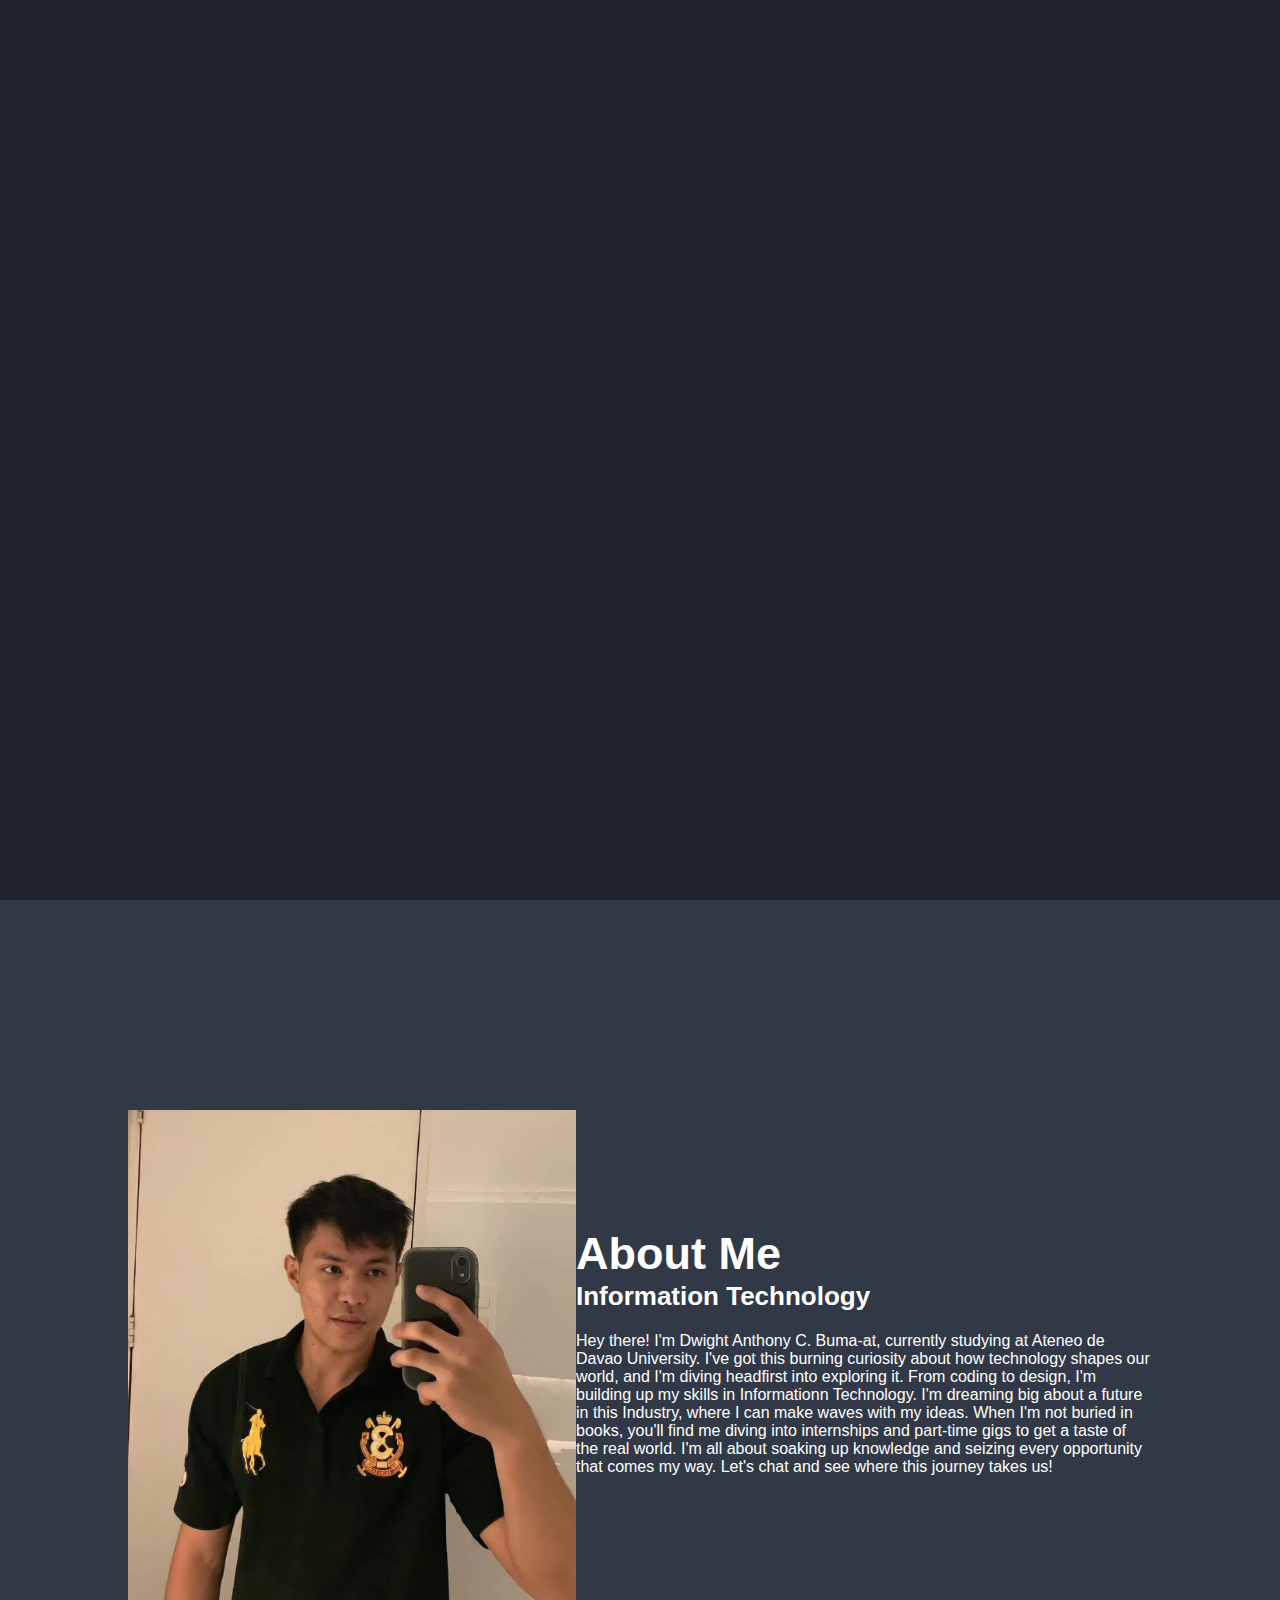
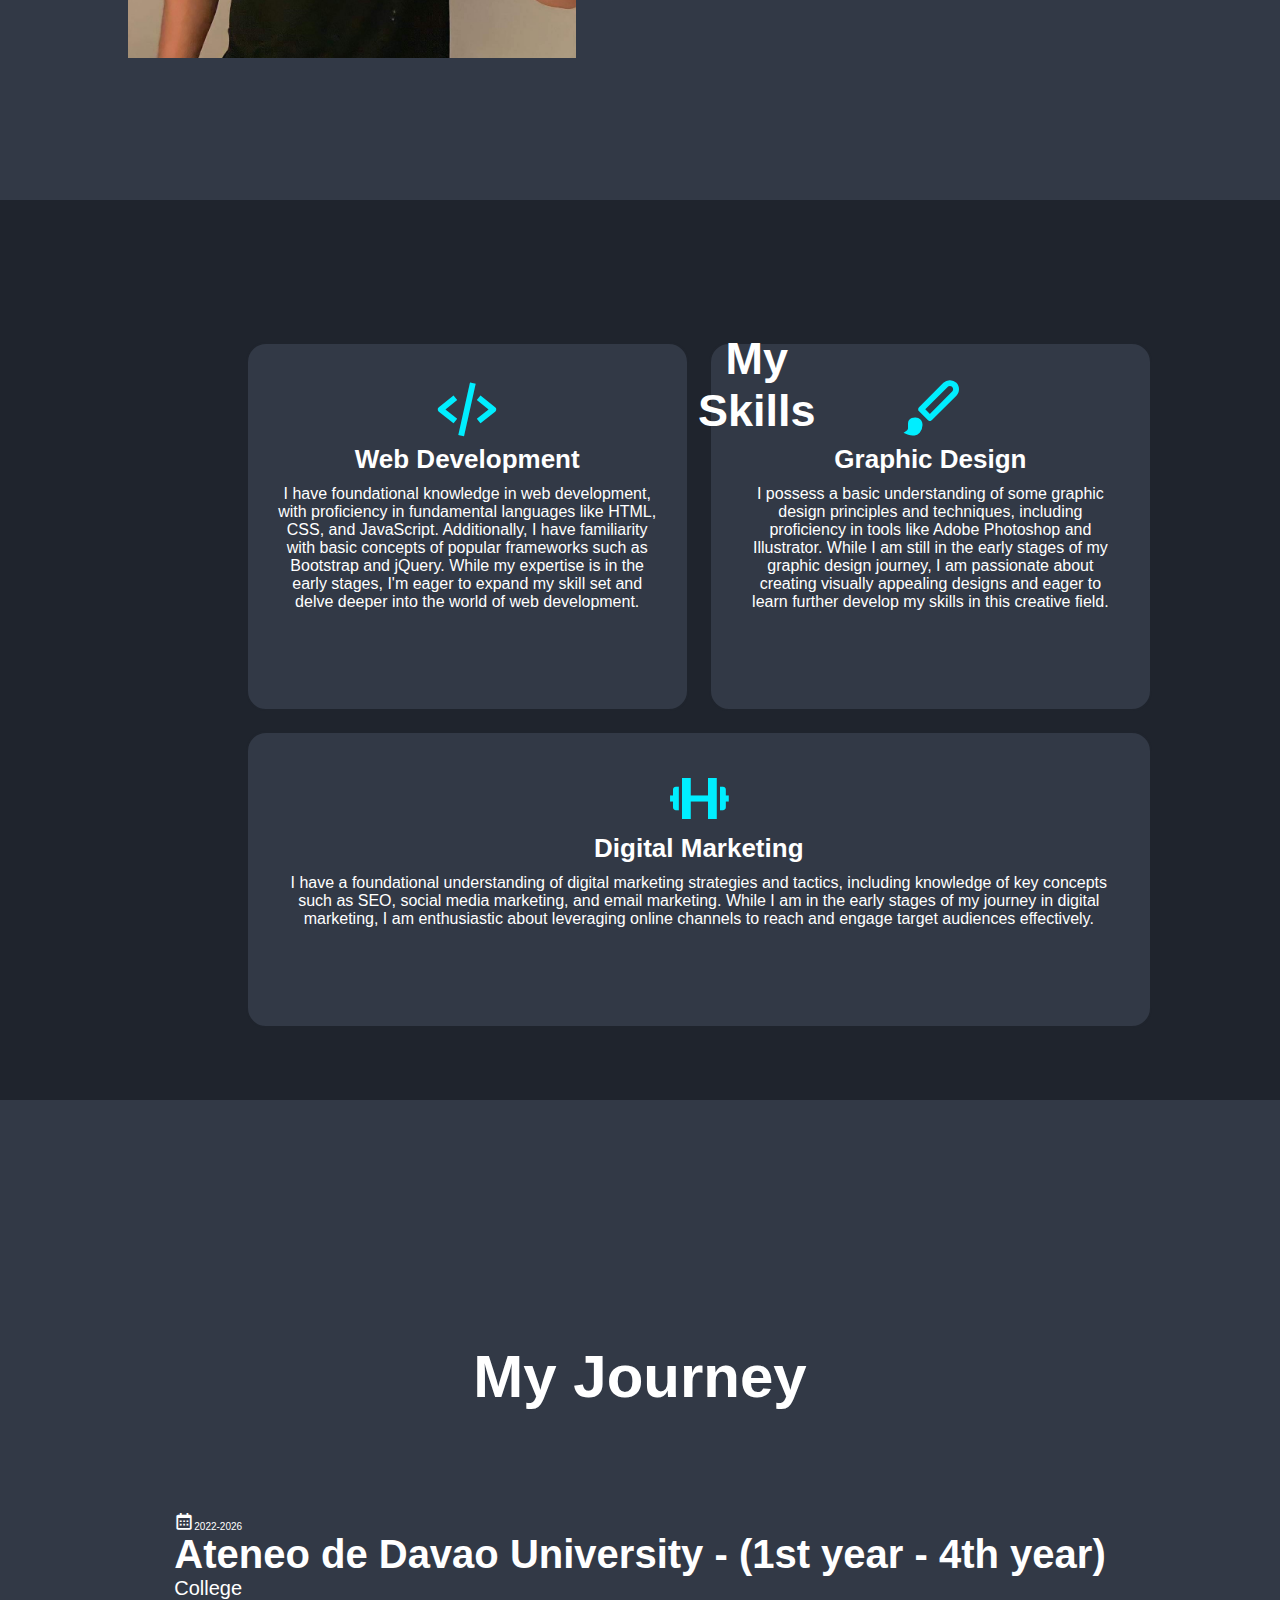
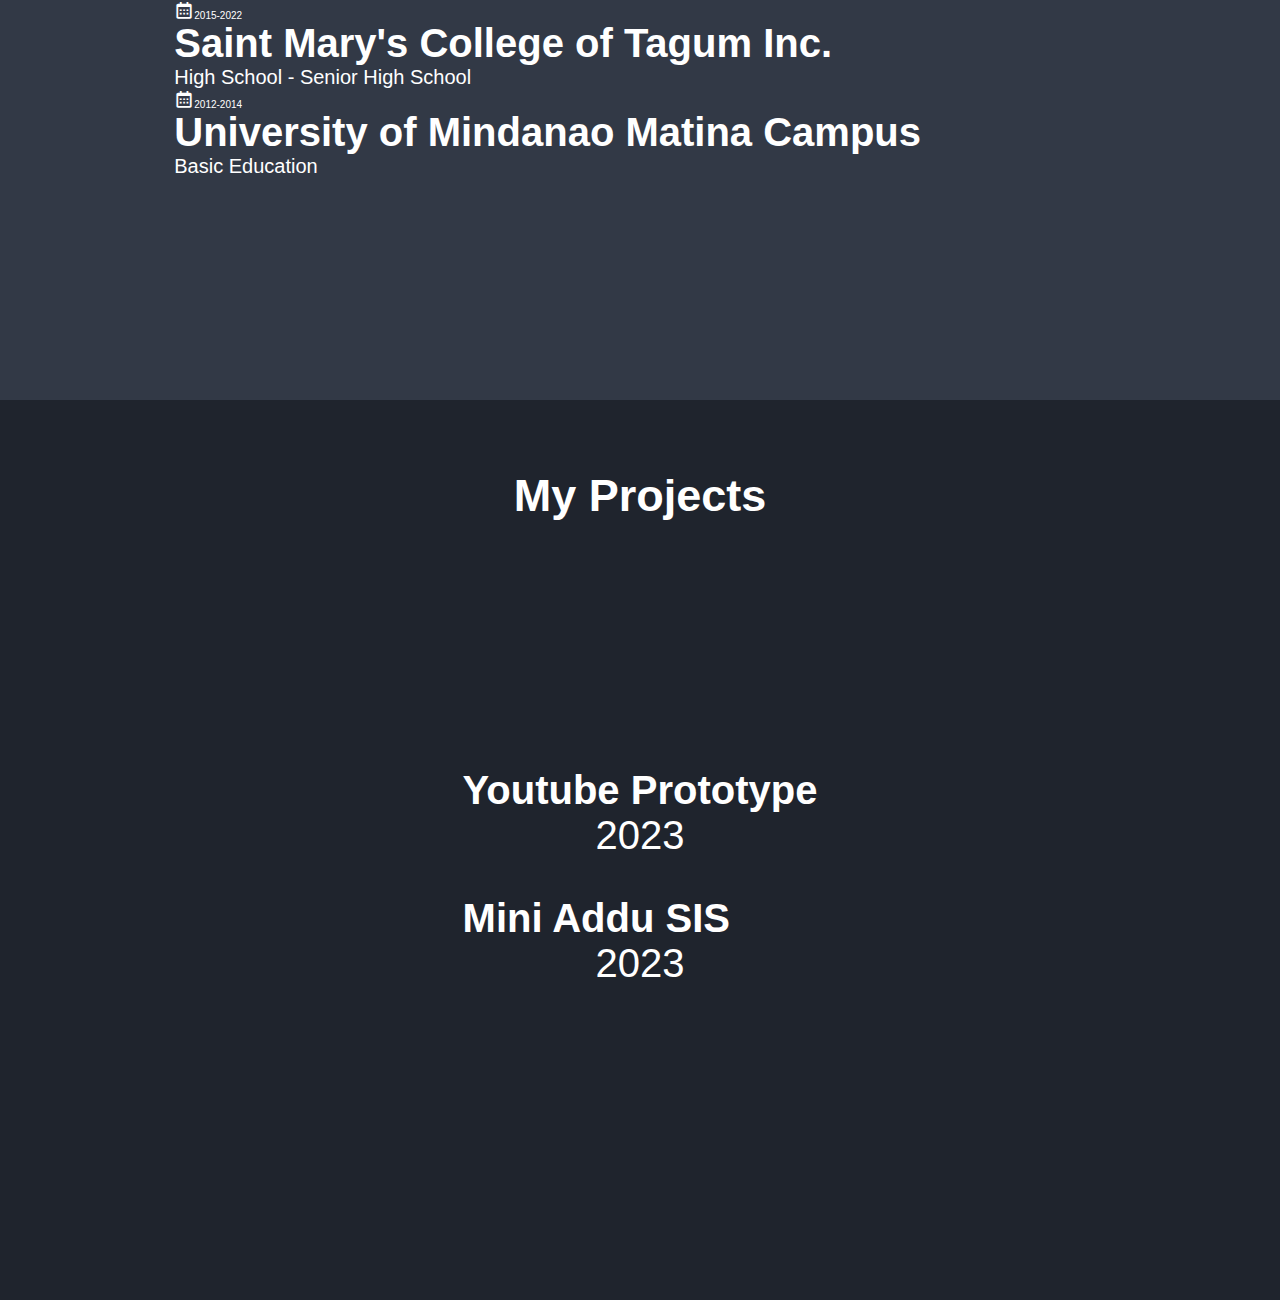
==== portfolio.html @ e7742e72 "first commit" ====
<!DOCTYPE html>
<html lang="en">
<head>
  <meta charset="UTF-8">
  <meta name="viewport" content="width=device-width, initial-scale=1.0">
  <title>Document</title>
  <link href='https://unpkg.com/boxicons@2.1.4/css/boxicons.min.css' rel='stylesheet'>
  <link rel="stylesheet" href="portfolio.css">
</head>
<body>
  
  <header class="header">
    <a href="#" class="logo">Portfolio</a>

    <nav class="navbar">
      <a href="#home" class="active">Home</a>
      <a href="#about">About</a>
      <a href="#skill">Skills</a>
      <a href="#education">Education</a>
      <a href="#project">Projects</a>
    </nav>
  </header>

  <section class="home" id="home">
    <div class="home-content">
      <h3>Hello, I am</h3>
      <h1>Dwight Anthony C. Buma-at</h1>
      <h3><span>Information Technology Student</span></h3>
      <p>"The Only Way is UP"</p>

      <div class="social-media">
        <a href="https://web.facebook.com/dwightanthony.bumaat/"><i class='bx bxl-facebook'></i></a>
        <a href="https://www.instagram.com/_dwightanthonyyy/" style="--i:8;"><i class='bx bxl-instagram-alt' ></i></a>
        <a href="https://github.com/DwightBuma-at" style="--i:9;"><i class='bx bxl-github' ></i></i></a>
        <a href="https://www.linkedin.com/in/dwight-anthony-buma-at-2694242b3/" style="--i:10;"><i class='bx bxl-linkedin' ></i></a>
      </div>
      
      <a href="https://docs.google.com/document/d/19R9bUVtr6txNIw3uF8SUI-ZhRzVNdM4XflnxzMtPC0A/edit?usp=sharing" class="btn" target="_blank">Download CV</a>
    </div>

    <div class="home-img">
      <img src="dwight.jpg" alt="">
    </div>
  </section>


  <!--ABOUT SECTION design-->

  <section class="about" id="about">
    <div class="about-img">
      <img src="anthony.jpg" alt="">
    </div>

      <div class="about-content">
        <h2 class="heading">About 
          <span>Me </span></h2>
        <h3> Information Technology</h3>
        <p>Hey there! I'm Dwight Anthony C. Buma-at, currently studying at Ateneo de Davao University. I've got this burning curiosity about how technology shapes our world, and I'm diving headfirst into exploring it. From coding to design, I'm building up my skills in Informationn Technology. I'm dreaming big about a future in this Industry, where I can make waves with my ideas. When I'm not buried in books, you'll find me diving into internships and part-time gigs to get a taste of the real world. I'm all about soaking up knowledge and seizing every opportunity that comes my way. Let's chat and see where this journey takes us!</p>
      <a href="https://docs.google.com/document/d/1NF-yzbj3EUjHgJC_3DXEIgI4WKwt8TDmZcS9DFmgSV8/edit?usp=sharing" class="btn" target="_blank">Read More</a>
    </div>
  </section>

  <!--SKILLS SECTION design-->

  <section class="skill" id="skill">
    <h2 class="heading">My Skills</h2>

    <div class="skill-container">
      <div class="skill-box">
        <i class='bx bx-code-alt' ></i>
          <h3> Web Development</h3>
          <p> I have foundational knowledge in web development, with proficiency in fundamental languages like HTML, CSS, and JavaScript. Additionally, I have familiarity with basic concepts of popular frameworks such as Bootstrap and jQuery. While my expertise is in the early stages, I'm eager to expand my skill set and delve deeper into the world of web development.</p>
          <a href="https://en.wikipedia.org/wiki/Web_development" class="btn"> Read More</a>
      </div>

      <div class="skill-box">
        <i class='bx bxs-paint'></i>
        <h3> Graphic Design</h3>
        <p> I possess a basic understanding of some graphic design principles and techniques, including proficiency in tools like Adobe Photoshop and Illustrator. While I am still in the early stages of my graphic design journey, I am passionate about creating visually appealing designs and eager to learn further develop my skills in this creative field.</p>
        <a href="https://en.wikipedia.org/wiki/Graphic_design" class="btn"> Read More</a>
    </div>

    <div class="skill-box">
      <i class='bx bx-dumbbell' ></i>
      <h3> Digital Marketing</h3>
      <p> I have a foundational understanding of digital marketing strategies and tactics, including knowledge of key concepts such as SEO, social media marketing, and email marketing. While I am in the early stages of my journey in digital marketing, I am enthusiastic about leveraging online channels to reach and engage target audiences effectively.</p>
      <a href="https://en.wikipedia.org/wiki/Digital_marketing" class="btn"> Read More</a>
  </div>
    </div>
  </section>


  <!-- EDUCATION-->
  
  <section class="education" id="education">
    <h2 class="heading">My <span> Journey</span></h2>

    <div class="education-row">
      <div class="education-column">


        <div class="education-box">
          <div class="education-content">
            <div class="content">
              <div class="year"><i class='bx bx-calendar'></i>2022-2026</div>
              <h3> Ateneo de Davao University - (1st year - 4th year)</h3>
              <p> College</p>
            </div>
          </div>

          <div class="education-content">
            <div class="content">
              <div class="year"><i class='bx bx-calendar'></i>2015-2022</div>
              <h3> Saint Mary's College of Tagum Inc.</h3>
              <p> High School - Senior High School</p>
            </div>
          </div>

          <div class="education-content">
            <div class="content">
              <div class="year"><i class='bx bx-calendar'></i>2012-2014</div>
              <h3> University of Mindanao Matina Campus</h3>
              <p> Basic Education</p>
            </div>
          </div>
        </div>
      </div>
    </div>
  </section>

    <!-- PROJECT-->
  
    <section class="project" id="project">
      <h2 class="heading">My <span> Projects</span></h2>

      <div class="project">
        <div class="project-content">
          <div class="content">
 
            <h1> Youtube Prototype </h1>
            <center><p> 2023 </p>
            <a href="https://github.com/DwightBuma-at/DBPROJECT.git" class="btn" target="_blank">Click Here</a></center>


            <h1> Mini Addu SIS </h1>
            <center><p> 2023 </p>
            <a href="https://github.com/drainjesus/mini-addu-sis.git" class="btn" target="_blank">Click Here</a></center>
            
          </div>
        </div>
      
<script src="script.js"></script>
    
  </section>
</body>
</html>
---- portfolio.css ----
* {
  margin: 0;
  padding: 0;
  box-sizing: border-box;
  text-decoration: none;
  border: none;
  outline: none;
  scroll-behavior: smooth;
  font-family: 'Poppins', sans-serif;
}

:root {
  --bg-color: #1f242d;
  --second-bg-color: #323946;
  --text-color: #fff;
  --main-color: #0ef;
}

html {
  font-size: 62.5%;
  overflow-x: hidden;
}

body {
  background: var(--bg-color);
  color: var(--text-color);
}

.header {
  position: fixed;
  top: 0;
  left: 0;
  width: 100%;
  padding: 2rem 9%;
  background: var(--bg-color);
  display: flex;
  justify-content: space-between;
  align-items: center;
  z-index: 100;
}

.logo {
  font-size: 2.5rem;
  color: var(--text-color);
  font-weight: 600;
  cursor: default;
  opacity: 0;
  animation: slideRight 1s ease forwards;
  
}

.navbar a {
  display: inline-block ;
  font-size: 18px;
  color: #fff;
  text-decoration: none;
  font-weight: 500;
  margin-left: 35px;
  transition: .3s;
  opacity: 0;
  animation: slideTop .5s ease forwards;
  animation-delay: calc(.2s * var(--i));
}


.navbar a:hover,
.navbar a.active { 
  color: var(--main-color)
}

.home {
  position: relative;
  width: 100%;
  height: 100vh;
  display: flex;
  justify-content: space-between;
  align-items: center;
  padding: 70px 10% 0;
}

.home-content {
  max-width: 600px;
}

.home-content h3 {
  font-size: 32px;
  font-weight: 700;
  opacity: 0;
  animation: slideBottom 1s ease forwards;
  animation-delay: .7s;
}


.home-content h3:nth-of-type(2) {
  margin-bottom: 30px;
  animation: slideTop 1s ease forwards;
  animation-delay: .7s;
}

.home-content h3 span {
  color: #0ef;
}

.home-content h1 {
  font-size: 56px;
  font-weight: 700;
  margin: -3px 0;
  opacity: 0;
  animation: slideRight 1s ease forwards;
  animation-delay: 1s;
}

.home-content p {
  font-size: 1.6rem;
  opacity: 0;
  animation: slideLeft 1s ease forwards;
  animation-delay: 1s;
}

.home-img img {
  max-width: 450px;
  margin-right: -20px;
  opacity: 0;
  animation: zoomIn 1s ease forwards;
  animation-delay: 2s
}

.social-media a {
  display: inline-flex;
  justify-content: center;
  align-items: center;
  width: 40px;
  height: 40px;
  background: transparent;
  border: 2px solid #0ef;
  border-radius: 50%;
  font-size: 20px;
  color:  #0ef;
  text-decoration: none;
  margin: 30px 15px 30px 0;
  transition: .5s ease;
  opacity: 0;
  animation: slideLeft 1s ease forwards;
  animation-delay: calc(.2s * var(--i));
}

.social-media a:hover {
  background: #0ef;
  color: #1f242d;
  box-shadow: 0 0 20px #0ef;
}

.btn {
  display: inline-block;
  padding: 1rem 2.8rem;
  background: #0ef;
  border-radius: 4rem;
  box-shadow: 0 0 1rem var(--main-color);
  font-size: 1.6rem;
  color: var(--second-bg-color);
  letter-spacing: .1rem;
  font-weight: 600;
  transition: .5s ease;
  opacity: 0;
  animation: slideTop 1s ease forwards;
  animation-delay: 2s
}

.btn:hover {
  box-shadow: none;
}


.about {
  position: relative;
  width: 100%;
  height: 100vh;
  display: flex;
  justify-content: space-between;
  align-items: center;
  padding: 70px 10% 0;
  background: var(--second-bg-color);
}

.about-content {
  max-width: 600px;
}

.about-img img{
  width: 35vw;
}

.heading {
  text-align: center;
  font-size: 4.5rem;
}

.about-content h2 {
  text-align: left;
  line-height: 1.2
  
}

.about-content h3 {
  font-size: 2.6rem;
}

.about-content p {
  font-size: 1.6rem;
  margin: 2rem 0 3rem;
}

.skill {
  position: relative;
  width: 100%;
  height: 100vh;
  display: flex;
  justify-content: space-between;
  align-items: center;
  padding: 70px 10% 0;
  background: var(--bg-color);
}


.skill h2 {
  margin-bottom: 60rem;
  position: relative;
  left: 570px;
  

}

.skill-container {
  display: flex;
  justify-content: center;
  align-items: center;
  flex-wrap: wrap;
  gap:  2rem;
}

.skill-container .skill-box {
  flex: 1 1 30rem;
  background: var(--second-bg-color);
  padding: 3rem;
  border-radius: 2rem;
  text-align: center;
  border: .2rem solid var(--bg-color);
  transition: .5s ease;

}

.skill-container .skill-box:hover {
  border-color: var(--main-color);
  transform: scale(1.02);
}

.skill-box i {
  font-size: 7rem;
  color: var(--main-color);
}

.skill-box h3 {
  font-size: 2.6rem;

}

.skill-box p {
  font-size: 1.6rem;
  margin: 1rem 0 3rem;
}

.education {
  position: relative;
  width: 100%;
  height: 100vh;
  display: flex;
  justify-content: space-between;
  align-items: center;
  padding: 70px 10% 0;
  background: var(--second-bg-color);
  display: flex;
  justify-content: center;
  align-items: center;
  flex-direction: column;
  min-height: auto;
  padding-bottom: 5rem;
}

.education h2 {
  font-size: 60px;
  margin-bottom: 100px;
}

.education h3 {
  font-size: 40px;
}
.education p, i {
  
  font-size: 20px;
}

.project {
  position: relative;
  width: 100%;
  height: 100vh;
  display: flex;
  justify-content: space-between;
  align-items: center;
  padding: 70px 10% 0;
  background: var(--bg-color);
  display: flex;
  justify-content: center;
  align-items: center;
  flex-direction: column;
  min-height: auto;
  padding-bottom: 5rem;
}

.project h1, p {
  font-size: 40px;
}





















/* KEYFRAMES ANIMATION */
@keyframes slideRight {
  0% {
    transform: translateX(-100px);
    opacity: 0;
  }

  100% {
    transform: translateX(-100x);
    opacity: 1;
  }
}

@keyframes slideLeft{
  0% {
    transform: translateX(100px);
    opacity: 0;
  }

  100% {
    transform: translateX(-100x);
    opacity: 1;
  }
}

@keyframes slideTop {
  0% {
    transform: translateY(100px);
    opacity: 0;
  }

  100% {
    transform: translateY(-100x);
    opacity: 1;
  }
}

@keyframes slideBottom {
  0% {
    transform: translateY(-100px);
    opacity: 0;
  }

  100% {
    transform: translateY(-100x);
    opacity: 1;
  }
}

@keyframes zoomIn {
  0% {
    transform: scale(0);
    opacity: 0;
  }

  100% {
    transform: scale(1);
    opacity: 1;
  }
}
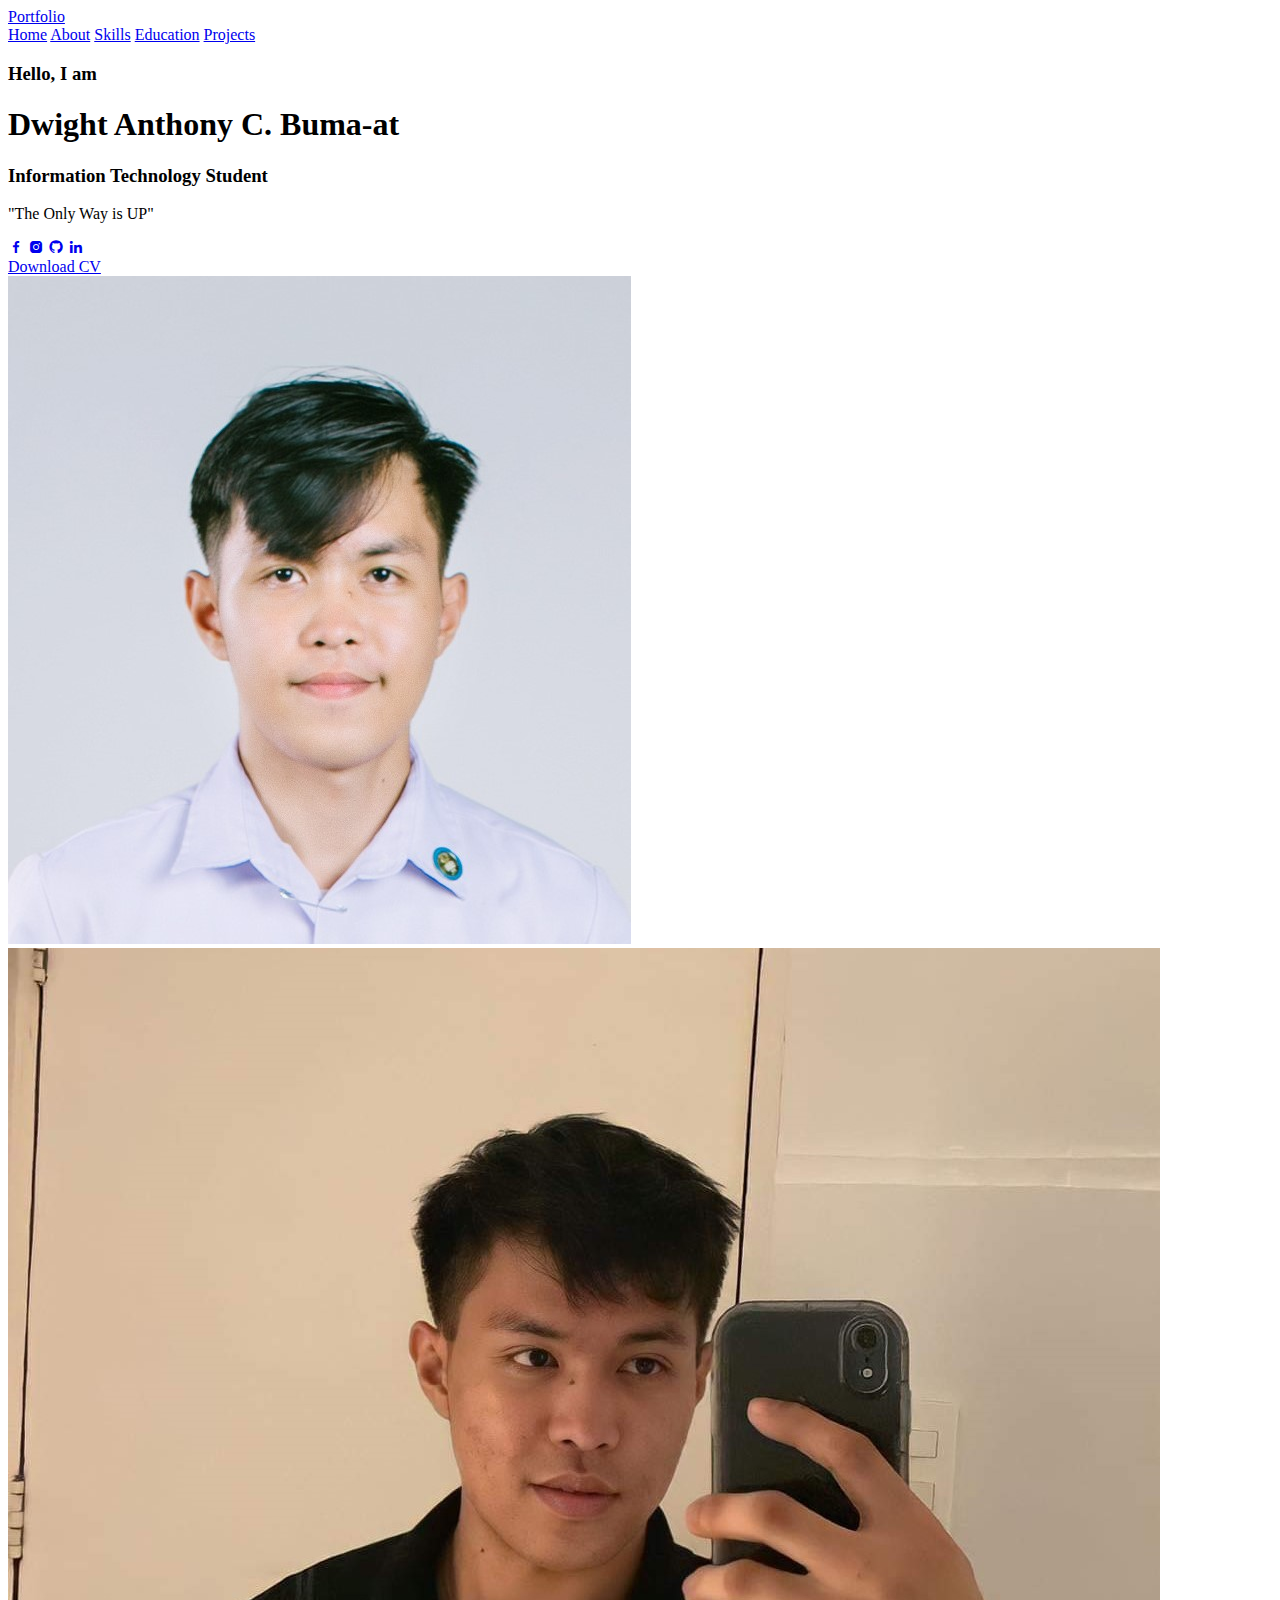
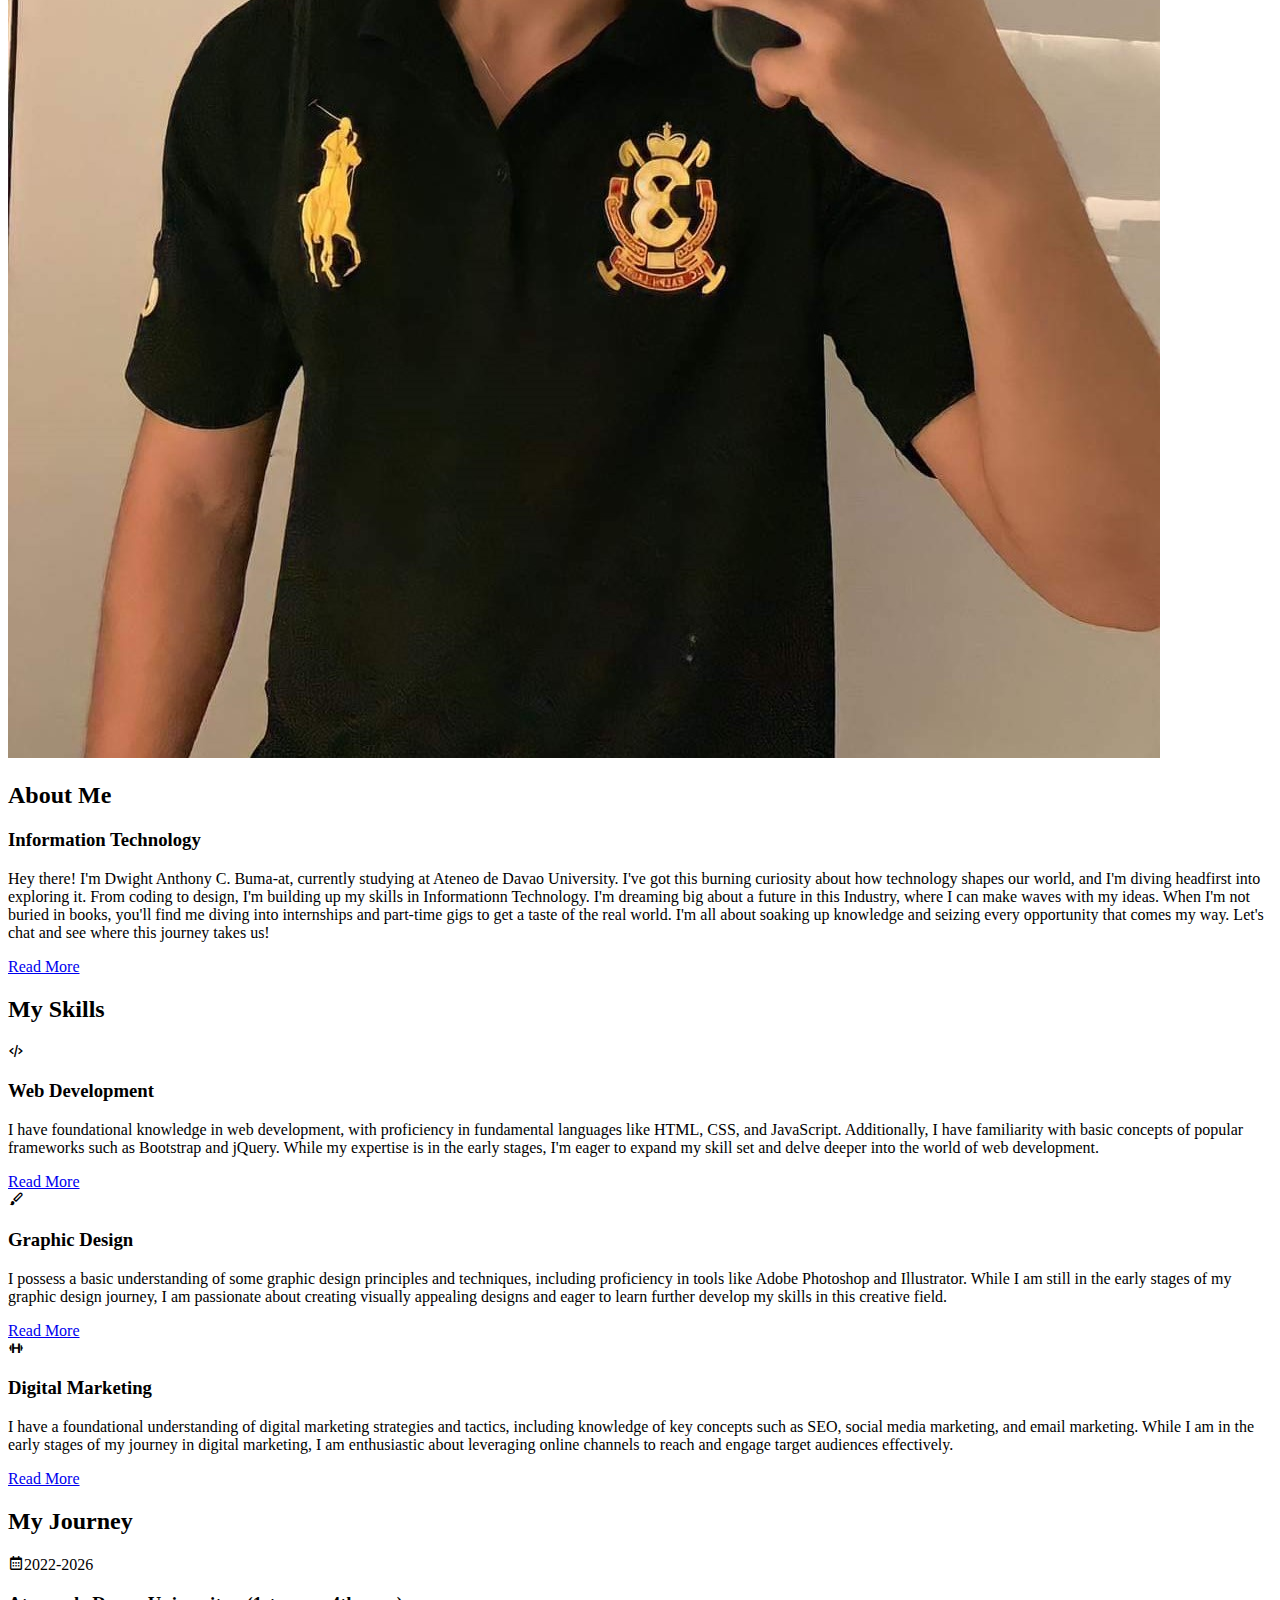
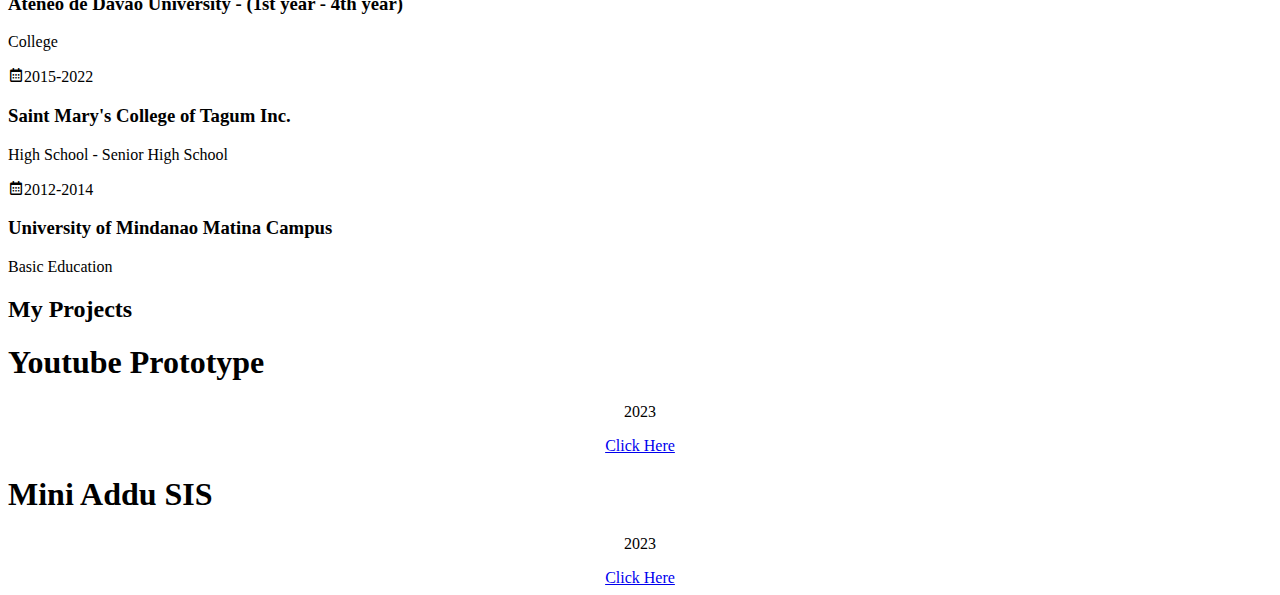
==== commit 96026802: "Update portfolio.html" ====
--- a/portfolio.html
+++ b/portfolio.html
@@ -5,7 +5,7 @@
   <meta name="viewport" content="width=device-width, initial-scale=1.0">
   <title>Document</title>
   <link href='https://unpkg.com/boxicons@2.1.4/css/boxicons.min.css' rel='stylesheet'>
-  <link rel="stylesheet" href="portfolio.css">
+  <link rel="stylesheet" type=“text/css” href="portfolio.css">
 </head>
 <body>
   
@@ -153,4 +153,4 @@
     
   </section>
 </body>
-</html> +</html> 
